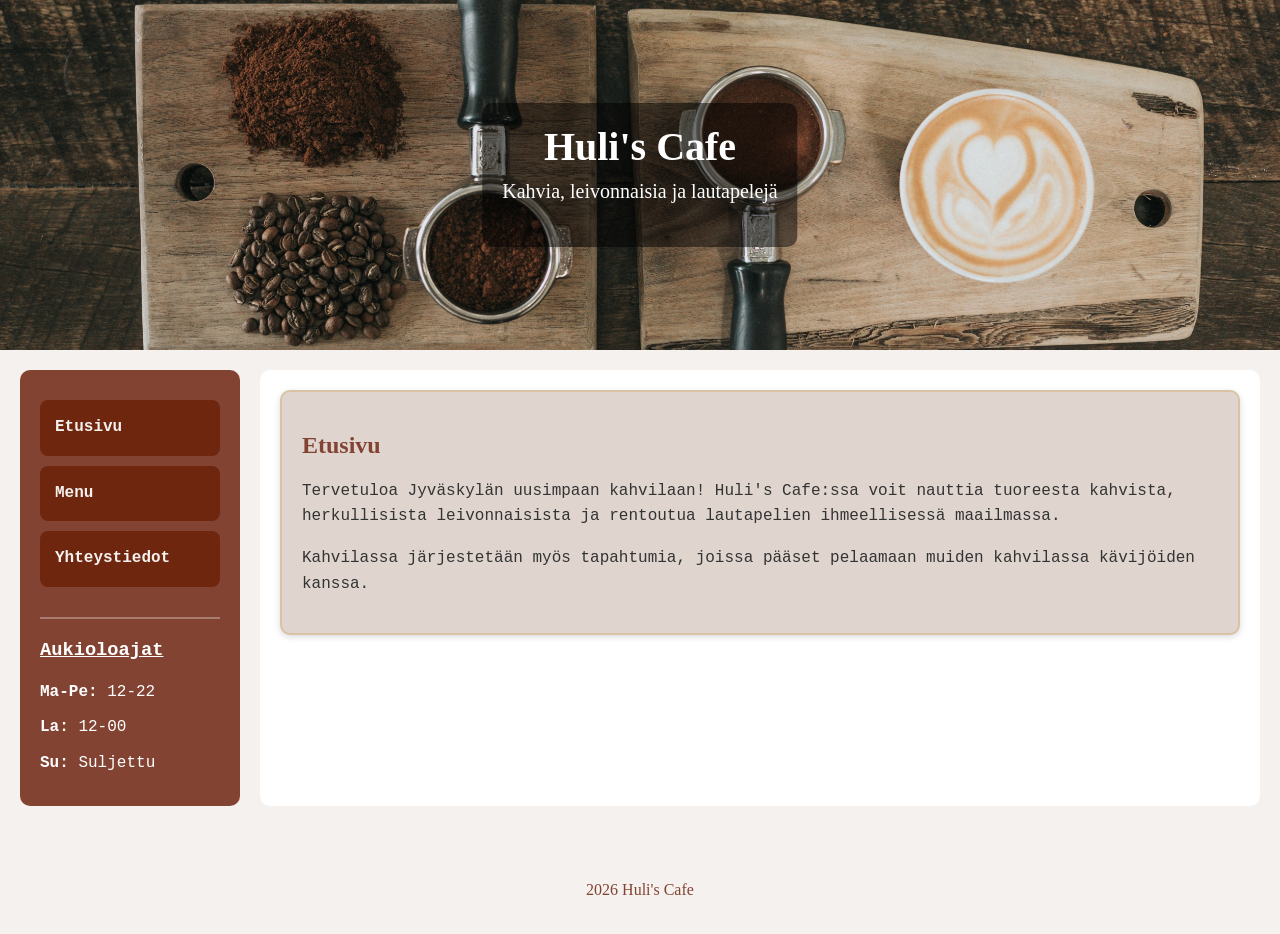
==== index.html @ 92a8479f "Otettu grid käyttöön" ====
<!DOCTYPE html>
<html lang="fi">

<head>
    <meta charset="UTF-8">
    <meta name="viewport" content="width=device-width, initial-scale=1.0">
    <meta name="author" content="Elina Kaskilahti">
    <title>Huli's Cafe</title>
    <link rel="stylesheet" href="css/tyylit.css">
</head>

<body>

<header class="bannerialue">
    <img src="kuvat/banneri.jpg" alt="Huli's Cafe banneri" class="banner">

    <div class="banneriteksti">
        <h1>Huli's Cafe</h1>
        <p>Kahvia, leivonnaisia ja lautapelejä</p>
    </div>
</header>

<div class="grid-container">

    <nav class="linkit">
        <ul>
            <li><a href="index.html">Etusivu</a></li>
            <li><a href="menu.html">Menu</a></li>
            <li><a href="yhteystiedot.html">Yhteystiedot</a></li>
        </ul>

        <div class="aukioloajat">
            <h3>Aukioloajat</h3>
            <ul>
                <li><b>Ma-Pe:</b> 12-22</li>
                <li><b>La:</b> 12-00</li>
                <li><b>Su:</b> Suljettu</li>
            </ul>
        </div>
    </nav>

    <main>
        <section>
            <h1>Etusivu</h1>

            <p>
                Tervetuloa Jyväskylän uusimpaan kahvilaan!
                Huli's Cafe:ssa voit nauttia tuoreesta kahvista,
                herkullisista leivonnaisista ja rentoutua
                lautapelien ihmeellisessä maailmassa.
            </p>

            <p>
                Kahvilassa järjestetään myös tapahtumia,
                joissa pääset pelaamaan muiden kahvilassa
                kävijöiden kanssa.
            </p>
        </section>
    </main>

</div>

<footer>
    <p>2026 Huli's Cafe</p>
</footer>

</body>
</html>
---- css/tyylit.css ----
/* CSS Document */

html {
    height: 100%;
}

body {
    min-height: 100vh;
    margin: 0;
    font-family: 'Courier New', monospace;
    background-color: #f5f1ee;
    color: #333;
}

/* Banneri */

header {
    width: 100%;
}

.banner {
    width: 100%;
    height: 350px;
    object-fit: cover;
    display: block;
}

.bannerialue {
    position: relative;
}

.banneriteksti {
    position: absolute;
    top: 50%;
    left: 50%;
    transform: translate(-50%, -50%);
    text-align: center;
    font-family: 'Segoe Script', cursive;
    color: white;
    background-color: rgba(0, 0, 0, 0.5);
    padding: 20px;
    border-radius: 10px;
}

.banneriteksti h1 {
    margin: 0;
    color: white;
    font-size: 40px;
}

.banneriteksti p {
    margin-top: 5px;
    font-size: 20px;
}

/* GRID */

.grid-container {
    display: grid;
    grid-template-columns: 220px 1fr;
    gap: 20px;
    padding: 20px;
}

/* Navigaatio */

nav {
    background-color: #834333;
    padding: 20px;
    border-radius: 10px;
}

nav ul {
    list-style: none;
    padding: 0;
    margin: 0;
}

nav li {
    margin: 10px 0;
}

nav a {
    display: block;
    background-color: #6E260E;
    color: #f5f1ee;
    text-decoration: none;
    padding: 15px;
    border-radius: 8px;
    font-weight: bold;
}

nav a:hover {
    background-color: #6F4E37;
}

/* Aukioloajat navigaation alla */

.aukioloajat {
    margin-top: 30px;
    padding-top: 20px;
    border-top: 2px solid rgba(255, 255, 255, 0.3);
}

.aukioloajat h3 {
    color: white;
    text-decoration: underline;
    margin-top: 0;
}

.aukioloajat ul {
    list-style: none;
    padding: 0;
}

.aukioloajat li {
    color: white;
}

/* Sisältö */

main {
    background-color: white;
    padding: 20px;
    border-radius: 10px;
}

/* Kortit */

section {
    background-color: #dfd5ce;
    padding: 20px;
    margin-bottom: 20px;
    border: 2px solid #d8c3a5;
    border-radius: 10px;
    box-shadow: 0 2px 6px rgba(0, 0, 0, 0.15);
}

/* Otsikot */

h1,
h2 {
    color: #834333;
    font-family: 'Segoe Script', cursive;
}

h3 {
    color: #834333;
}

/* Tekstit */

p {
    line-height: 1.6;
}

li {
    line-height: 1.6;
}

/* Footer */

footer {
    text-align: center;
    color: #834333;
    font-family: 'Segoe Script', cursive;
    padding: 15px;
    margin-top: 20px;
}

/* Mobiili */

@media (max-width: 768px) {

    .grid-container {
        grid-template-columns: 1fr;
    }

    .banner {
        height: 250px;
    }

    .banneriteksti h1 {
        font-size: 28px;
    }

    .banneriteksti p {
        font-size: 16px;
    }
}
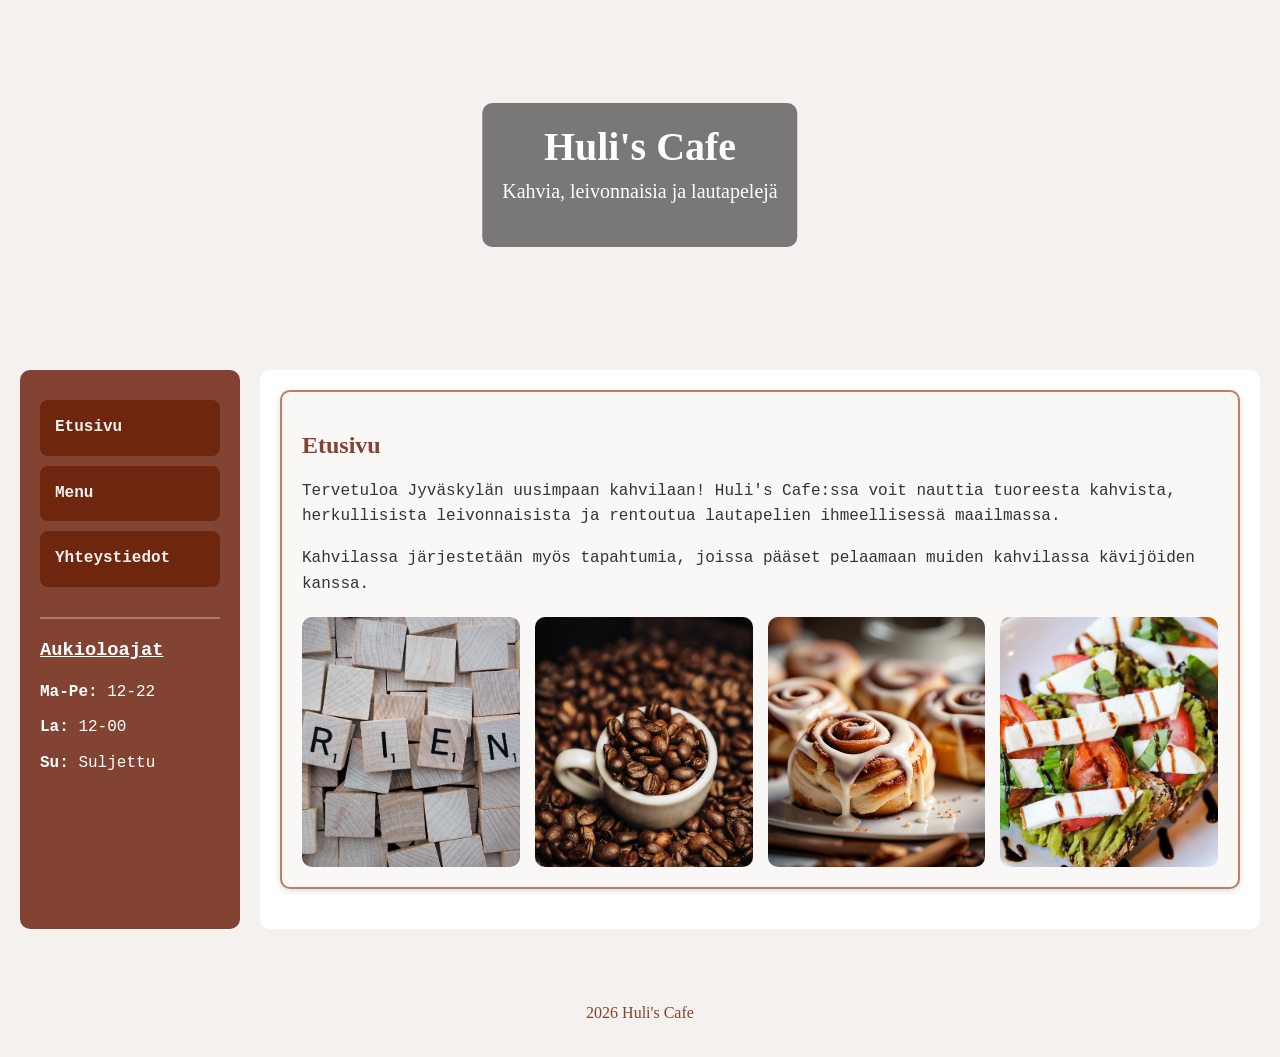
==== commit 551aa453: "Lisätty kuvia ja muutettu banneri" ====
--- a/index.html
+++ b/index.html
@@ -12,7 +12,10 @@
 <body>
 
 <header class="bannerialue">
-    <img src="kuvat/banneri.jpg" alt="Huli's Cafe banneri" class="banner">
+    <video class="banner-video" autoplay muted loop>
+        <source src="kuvat/banneri.mp4" type="video/mp4">
+        Selain ei tue videon toistoa
+    </video>
 
     <div class="banneriteksti">
         <h1>Huli's Cafe</h1>
@@ -43,18 +46,16 @@
         <section>
             <h1>Etusivu</h1>
 
-            <p>
-                Tervetuloa Jyväskylän uusimpaan kahvilaan!
-                Huli's Cafe:ssa voit nauttia tuoreesta kahvista,
-                herkullisista leivonnaisista ja rentoutua
-                lautapelien ihmeellisessä maailmassa.
-            </p>
+            <p>Tervetuloa Jyväskylän uusimpaan kahvilaan! Huli's Cafe:ssa voit nauttia tuoreesta kahvista, herkullisista leivonnaisista ja rentoutua lautapelien ihmeellisessä maailmassa.</p>
 
-            <p>
-                Kahvilassa järjestetään myös tapahtumia,
-                joissa pääset pelaamaan muiden kahvilassa
-                kävijöiden kanssa.
-            </p>
+            <p>Kahvilassa järjestetään myös tapahtumia, joissa pääset pelaamaan muiden kahvilassa kävijöiden kanssa.</p>
+            <div class="kuvagalleria">
+                <img src="kuvat/friend_laatat.jpg" alt="Ystävä laatat" width="300" height="300">
+                <img src="kuvat/kahvi.jpg" alt="Kahvi" width="300" height="300">
+                <img src="kuvat/korvapuusti.jpg" alt="Korvapuusti" width="300" height="300">
+                <img src="kuvat/toast.jpg" alt="Toast" width="300" height="300">
+            </div>
+        
         </section>
     </main>
 
--- a/css/tyylit.css
+++ b/css/tyylit.css
@@ -12,8 +12,6 @@
     color: #333;
 }
 
-/* Banneri */
-
 header {
     width: 100%;
 }
@@ -25,6 +23,12 @@
     display: block;
 }
 
+.banner-video {
+    width: 100%;
+    height: 350px;
+    object-fit: cover;
+    display: block;
+}
 .bannerialue {
     position: relative;
 }
@@ -53,16 +57,12 @@
     font-size: 20px;
 }
 
-/* GRID */
-
 .grid-container {
     display: grid;
     grid-template-columns: 220px 1fr;
     gap: 20px;
     padding: 20px;
 }
-
-/* Navigaatio */
 
 nav {
     background-color: #834333;
@@ -94,8 +94,6 @@
     background-color: #6F4E37;
 }
 
-/* Aukioloajat navigaation alla */
-
 .aukioloajat {
     margin-top: 30px;
     padding-top: 20px;
@@ -117,26 +115,20 @@
     color: white;
 }
 
-/* Sisältö */
-
 main {
     background-color: white;
     padding: 20px;
     border-radius: 10px;
 }
 
-/* Kortit */
-
 section {
-    background-color: #dfd5ce;
+    background-color: #faf8f7;
     padding: 20px;
     margin-bottom: 20px;
-    border: 2px solid #d8c3a5;
+    border: 2px solid #b88161;
     border-radius: 10px;
     box-shadow: 0 2px 6px rgba(0, 0, 0, 0.15);
 }
-
-/* Otsikot */
 
 h1,
 h2 {
@@ -148,8 +140,6 @@
     color: #834333;
 }
 
-/* Tekstit */
-
 p {
     line-height: 1.6;
 }
@@ -158,8 +148,6 @@
     line-height: 1.6;
 }
 
-/* Footer */
-
 footer {
     text-align: center;
     color: #834333;
@@ -167,8 +155,19 @@
     padding: 15px;
     margin-top: 20px;
 }
+.kuvagalleria {
+    display: grid;
+    grid-template-columns: repeat(auto-fit, minmax(200px, 1fr));
+    gap: 15px;
+    margin-top: 20px;
+}
 
-/* Mobiili */
+.kuvagalleria img {
+    width: 100%;
+    height: 250px;
+    object-fit: cover;
+    border-radius: 10px;
+}
 
 @media (max-width: 768px) {
 
@@ -187,4 +186,5 @@
     .banneriteksti p {
         font-size: 16px;
     }
+
 }
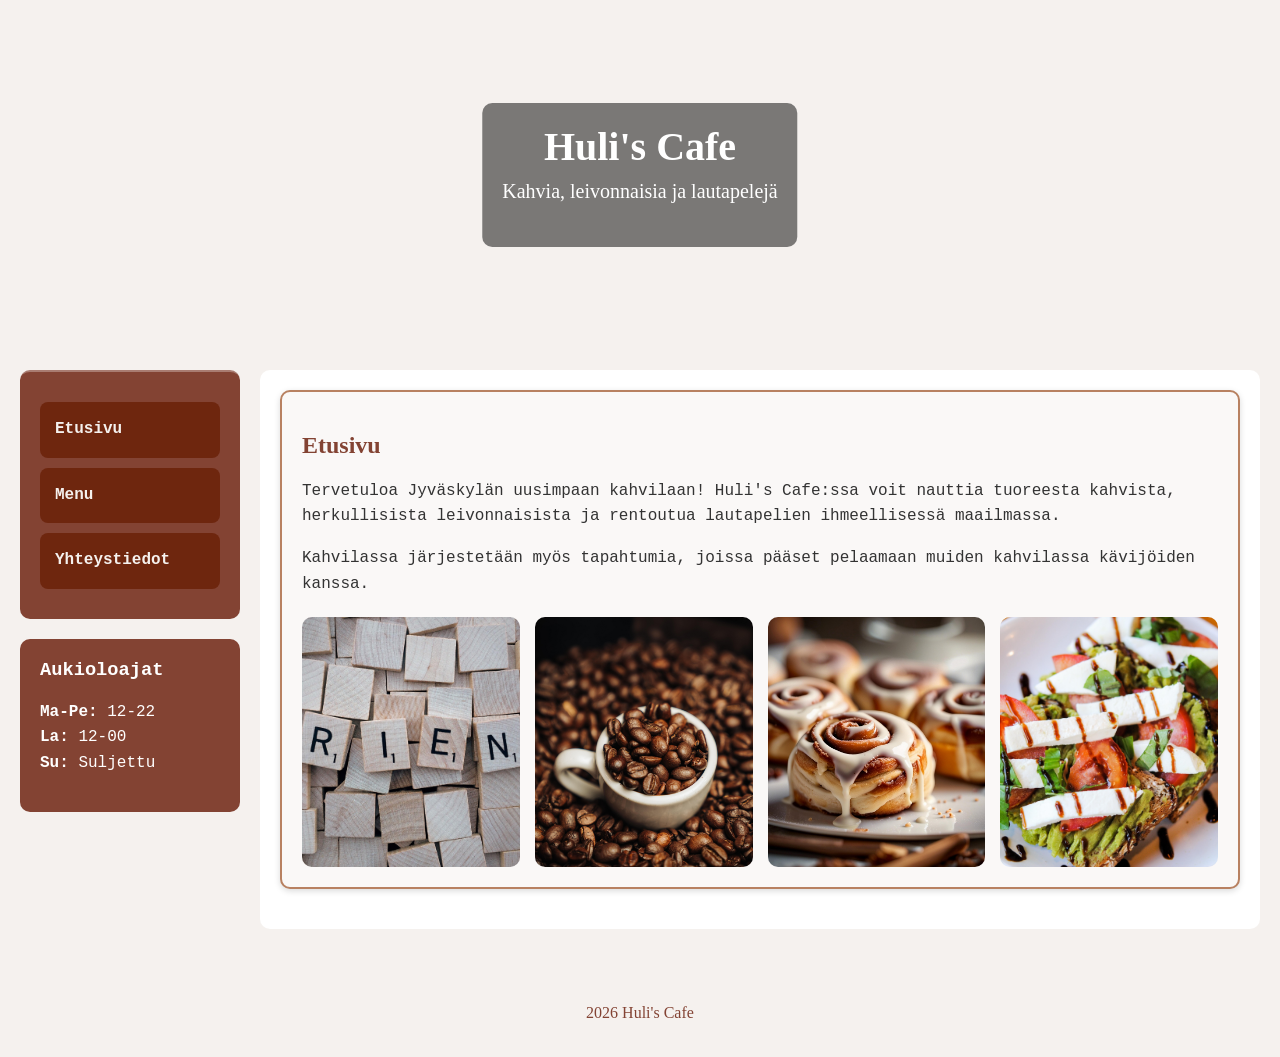
==== commit abc129f2: "Muokattu aukioloajat pois NAV sisältä" ====
--- a/index.html
+++ b/index.html
@@ -25,12 +25,15 @@
 
 <div class="grid-container">
 
-    <nav class="linkit">
-        <ul>
-            <li><a href="index.html">Etusivu</a></li>
-            <li><a href="menu.html">Menu</a></li>
-            <li><a href="yhteystiedot.html">Yhteystiedot</a></li>
-        </ul>
+    <div class="sivupalkki">
+        
+        <nav class="linkit">
+            <ul>
+                <li><a href="index.html">Etusivu</a></li>
+                <li><a href="menu.html">Menu</a></li>
+                <li><a href="yhteystiedot.html">Yhteystiedot</a></li>
+            </ul>
+        </nav>
 
         <div class="aukioloajat">
             <h3>Aukioloajat</h3>
@@ -40,7 +43,8 @@
                 <li><b>Su:</b> Suljettu</li>
             </ul>
         </div>
-    </nav>
+    </div>
+
 
     <main>
         <section>
--- a/css/tyylit.css
+++ b/css/tyylit.css
@@ -62,6 +62,11 @@
     grid-template-columns: 220px 1fr;
     gap: 20px;
     padding: 20px;
+}
+.sivupalkki {
+    display: flex;
+    flex-direction: column;
+    gap: 20px;
 }
 
 nav {
@@ -94,15 +99,20 @@
     background-color: #6F4E37;
 }
 
+nav,
 .aukioloajat {
-    margin-top: 30px;
-    padding-top: 20px;
+    background-color: #834333;
+    padding: 20px;
+    border-radius: 10px;
     border-top: 2px solid rgba(255, 255, 255, 0.3);
 }
+.aukioloajat {
+    margin-top: 0;
+    border-top: none;
+}
 
 .aukioloajat h3 {
     color: white;
-    text-decoration: underline;
     margin-top: 0;
 }
 
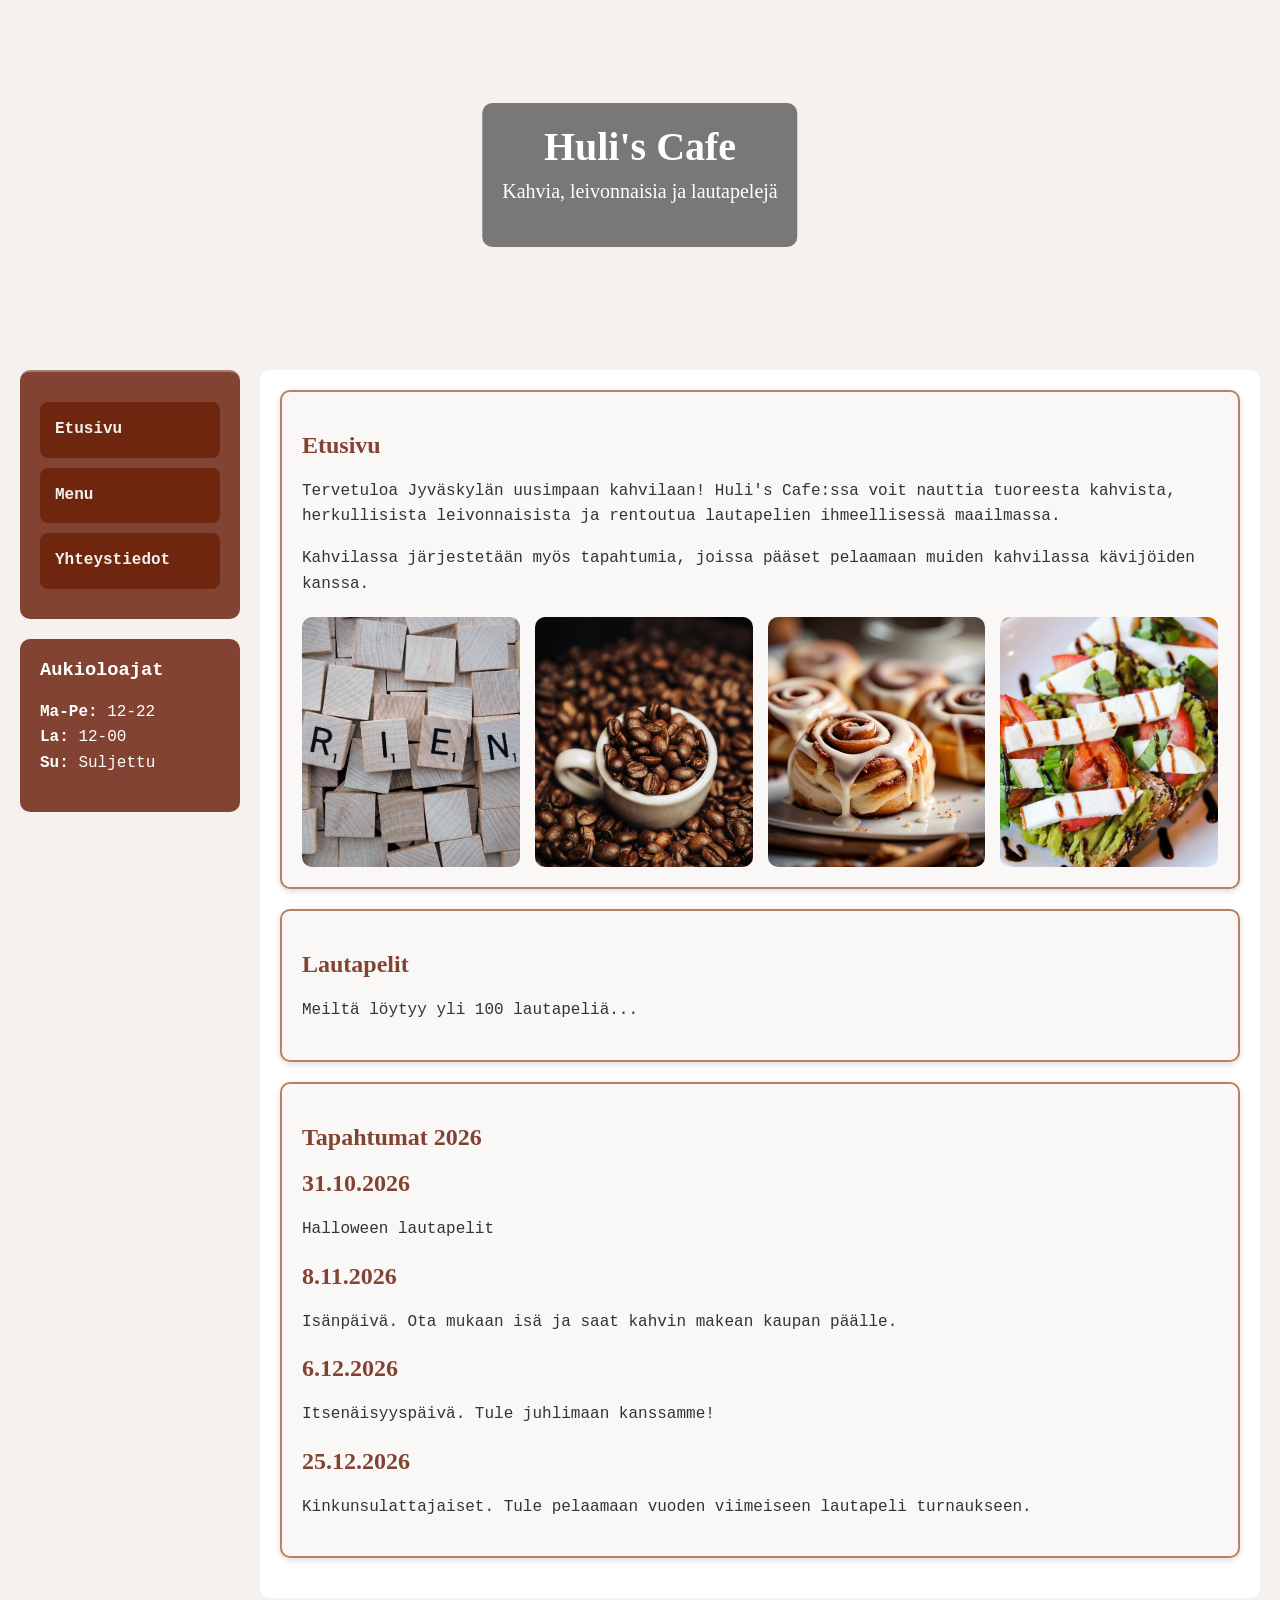
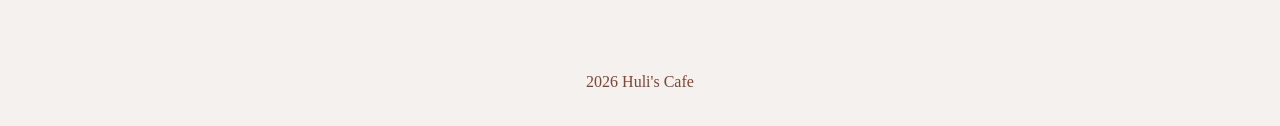
==== commit 5368be2f: "Lisätty eri tuotekortteja" ====
--- a/index.html
+++ b/index.html
@@ -26,7 +26,7 @@
 <div class="grid-container">
 
     <div class="sivupalkki">
-        
+
         <nav class="linkit">
             <ul>
                 <li><a href="index.html">Etusivu</a></li>
@@ -59,8 +59,30 @@
                 <img src="kuvat/korvapuusti.jpg" alt="Korvapuusti" width="300" height="300">
                 <img src="kuvat/toast.jpg" alt="Toast" width="300" height="300">
             </div>
+
+        </section>
+
+        <section>
+            <h2>Lautapelit</h2>
+            <p>Meiltä löytyy yli 100 lautapeliä...</p>
+        </section>
+
+        <section>
+            <h2>Tapahtumat 2026</h2>
+            <h1>31.10.2026</h1>
+            <p>Halloween lautapelit</p>
+
+            <h1>8.11.2026</h1>
+            <p>Isänpäivä. Ota mukaan isä ja saat kahvin makean kaupan päälle.</p>
+
+            <h1>6.12.2026</h1>
+            <p>Itsenäisyyspäivä. Tule juhlimaan kanssamme!</p>
+
+            <h1>25.12.2026</h1>
+            <p>Kinkunsulattajaiset. Tule pelaamaan vuoden viimeiseen lautapeli turnaukseen.</p> 
+        </section> 
         
-        </section>
+        
     </main>
 
 </div>
--- a/css/tyylit.css
+++ b/css/tyylit.css
@@ -158,6 +158,12 @@
     line-height: 1.6;
 }
 
+.etusivu-grid {
+    display: grid;
+    grid-template-columns: repeat(auto-fit, minmax(250px, 1fr));
+    gap: 20px;
+}
+
 footer {
     text-align: center;
     color: #834333;
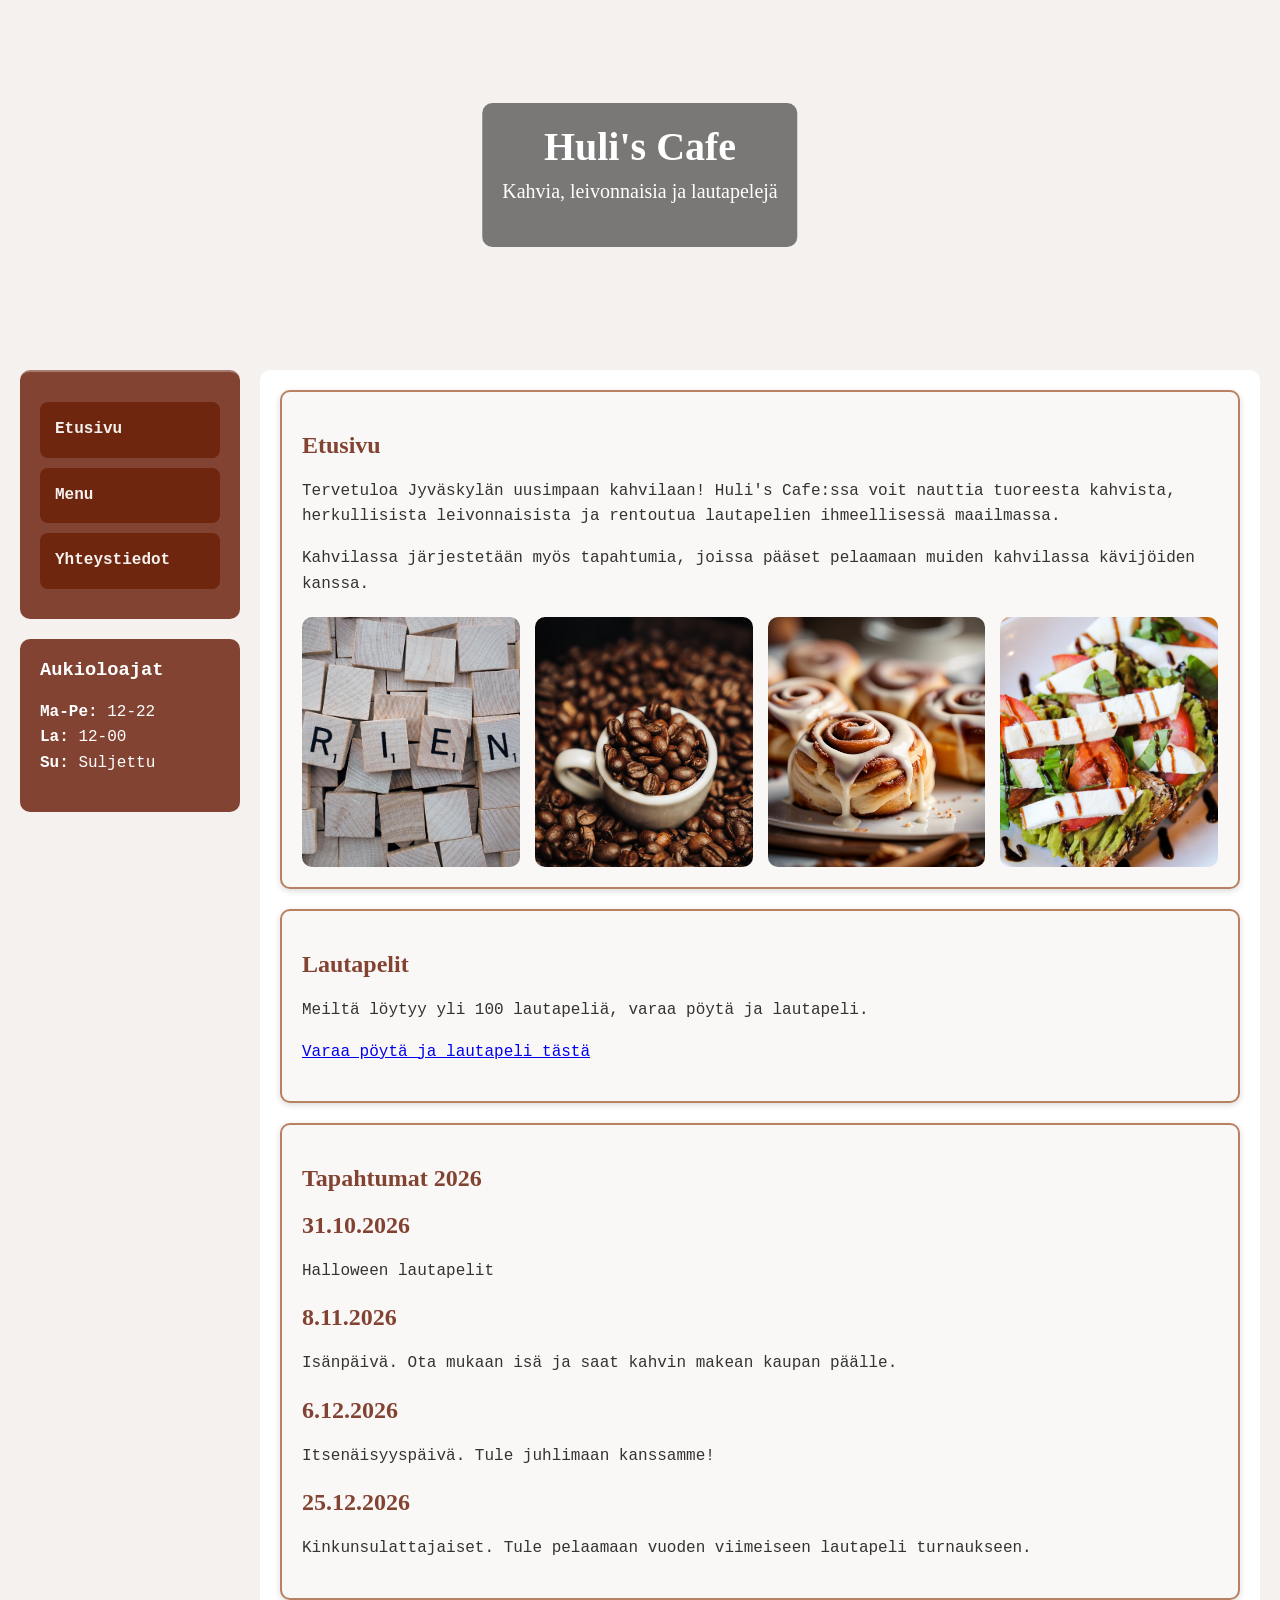
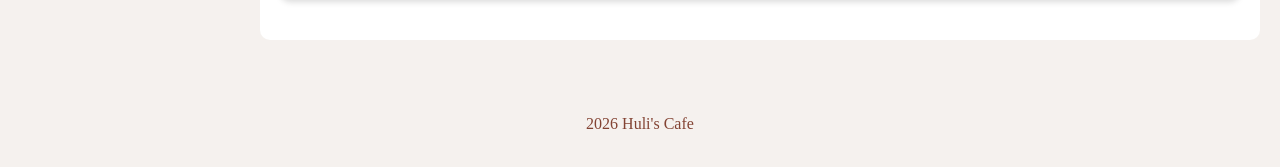
==== commit 7bd5d0b2: "Lisätty kiitos sivu lomakkeen lähetyksen jälkeen" ====
--- a/index.html
+++ b/index.html
@@ -63,22 +63,23 @@
         </section>
 
         <section>
-            <h2>Lautapelit</h2>
-            <p>Meiltä löytyy yli 100 lautapeliä...</p>
+            <h1>Lautapelit</h1>
+            <p>Meiltä löytyy yli 100 lautapeliä, varaa pöytä ja lautapeli.</p>
+             <p><a href="yhteystiedot.html">Varaa pöytä ja lautapeli tästä</a></p>
         </section>
 
         <section>
-            <h2>Tapahtumat 2026</h2>
-            <h1>31.10.2026</h1>
+            <h1>Tapahtumat 2026</h1>
+            <h2>31.10.2026</h2>
             <p>Halloween lautapelit</p>
 
-            <h1>8.11.2026</h1>
+            <h2>8.11.2026</h2>
             <p>Isänpäivä. Ota mukaan isä ja saat kahvin makean kaupan päälle.</p>
 
-            <h1>6.12.2026</h1>
+            <h2>6.12.2026</h2>
             <p>Itsenäisyyspäivä. Tule juhlimaan kanssamme!</p>
 
-            <h1>25.12.2026</h1>
+            <h2>25.12.2026</h2>
             <p>Kinkunsulattajaiset. Tule pelaamaan vuoden viimeiseen lautapeli turnaukseen.</p> 
         </section> 
         
--- a/css/tyylit.css
+++ b/css/tyylit.css
@@ -29,6 +29,7 @@
     object-fit: cover;
     display: block;
 }
+
 .bannerialue {
     position: relative;
 }
@@ -63,6 +64,7 @@
     gap: 20px;
     padding: 20px;
 }
+
 .sivupalkki {
     display: flex;
     flex-direction: column;
@@ -106,6 +108,7 @@
     border-radius: 10px;
     border-top: 2px solid rgba(255, 255, 255, 0.3);
 }
+
 .aukioloajat {
     margin-top: 0;
     border-top: none;
@@ -162,6 +165,75 @@
     display: grid;
     grid-template-columns: repeat(auto-fit, minmax(250px, 1fr));
     gap: 20px;
+}
+
+.menu-otsikko {
+    text-align: center;
+}
+
+.menu-taulukko {
+    width: 80%;
+    margin: 0 auto;
+    border-collapse: collapse;
+}
+
+.menu-taulukko th {
+    background-color: #6f4e37;
+    color: white;
+}
+
+.menu-taulukko th,
+.menu-taulukko td {
+    border: 1px solid #d4c4b0;
+    padding: 12px;
+}
+
+.menu-taulukko tr:hover {
+    background-color: #f2e8dc;
+}
+
+.yhteys-grid {
+    display: flex;
+    grid-template-columns: 2fr 1fr;
+    gap: 20px;
+    align-items: start;
+}
+
+.yhteystiedot {
+    width: 100%;
+}
+
+.varaus {
+    width: 100%;
+}
+
+.varaus form {
+    display: flex;
+    flex-direction: column;
+}
+
+.varaus label {
+    margin-top: 10px;
+}
+
+.varaus input,
+.varaus select,
+.varaus textarea {
+    padding: 8px;
+    margin-top: 5px;
+}
+
+.varaus button {
+    margin-top: 15px;
+    padding: 10px;
+    background-color: #6f4e37;
+    color: white;
+    border: none;
+    cursor: pointer;
+}
+
+.varaus button:hover {
+    background-color: #5a3d2b;
 }
 
 footer {
@@ -171,6 +243,7 @@
     padding: 15px;
     margin-top: 20px;
 }
+
 .kuvagalleria {
     display: grid;
     grid-template-columns: repeat(auto-fit, minmax(200px, 1fr));
@@ -185,14 +258,60 @@
     border-radius: 10px;
 }
 
+.kiitos {
+    max-width: 600px;
+    margin: 50px auto;
+    text-align: center;
+}
+
+.kiitos h1 {
+    color: #834333;
+    font-family: 'Segoe Script', cursive;
+    margin-bottom: 20px;
+}
+
+.kiitos p {
+    font-size: 18px;
+    margin-bottom: 30px;
+}
+
+.paluu-nappi {
+    display: inline-block;
+    background-color: #6f4e37;
+    color: white;
+    text-decoration: none;
+    padding: 12px 24px;
+    border-radius: 8px;
+    font-weight: bold;
+}
+
+.paluu-nappi:hover {
+    background-color: #5a3d2b;
+}
+
 @media (max-width: 768px) {
 
     .grid-container {
         grid-template-columns: 1fr;
     }
 
-    .banner {
+    .yhteys-grid {
+        flex-direction: column;
+    }
+
+    .varaus,
+    .yhteystiedot {
+        width: 100%;
+    }
+
+    .banner,
+    .banner-video {
         height: 250px;
+    }
+
+    .banneriteksti {
+        width: 80%;
+        padding: 10px;
     }
 
     .banneriteksti h1 {
@@ -203,4 +322,16 @@
         font-size: 16px;
     }
 
+    .menu-taulukko {
+        width: 100%;
+        font-size: 14px;
+    }
+
+    nav {
+        text-align: center;
+    }
+
+    .kuvagalleria {
+        grid-template-columns: 1fr;
+    }
 }
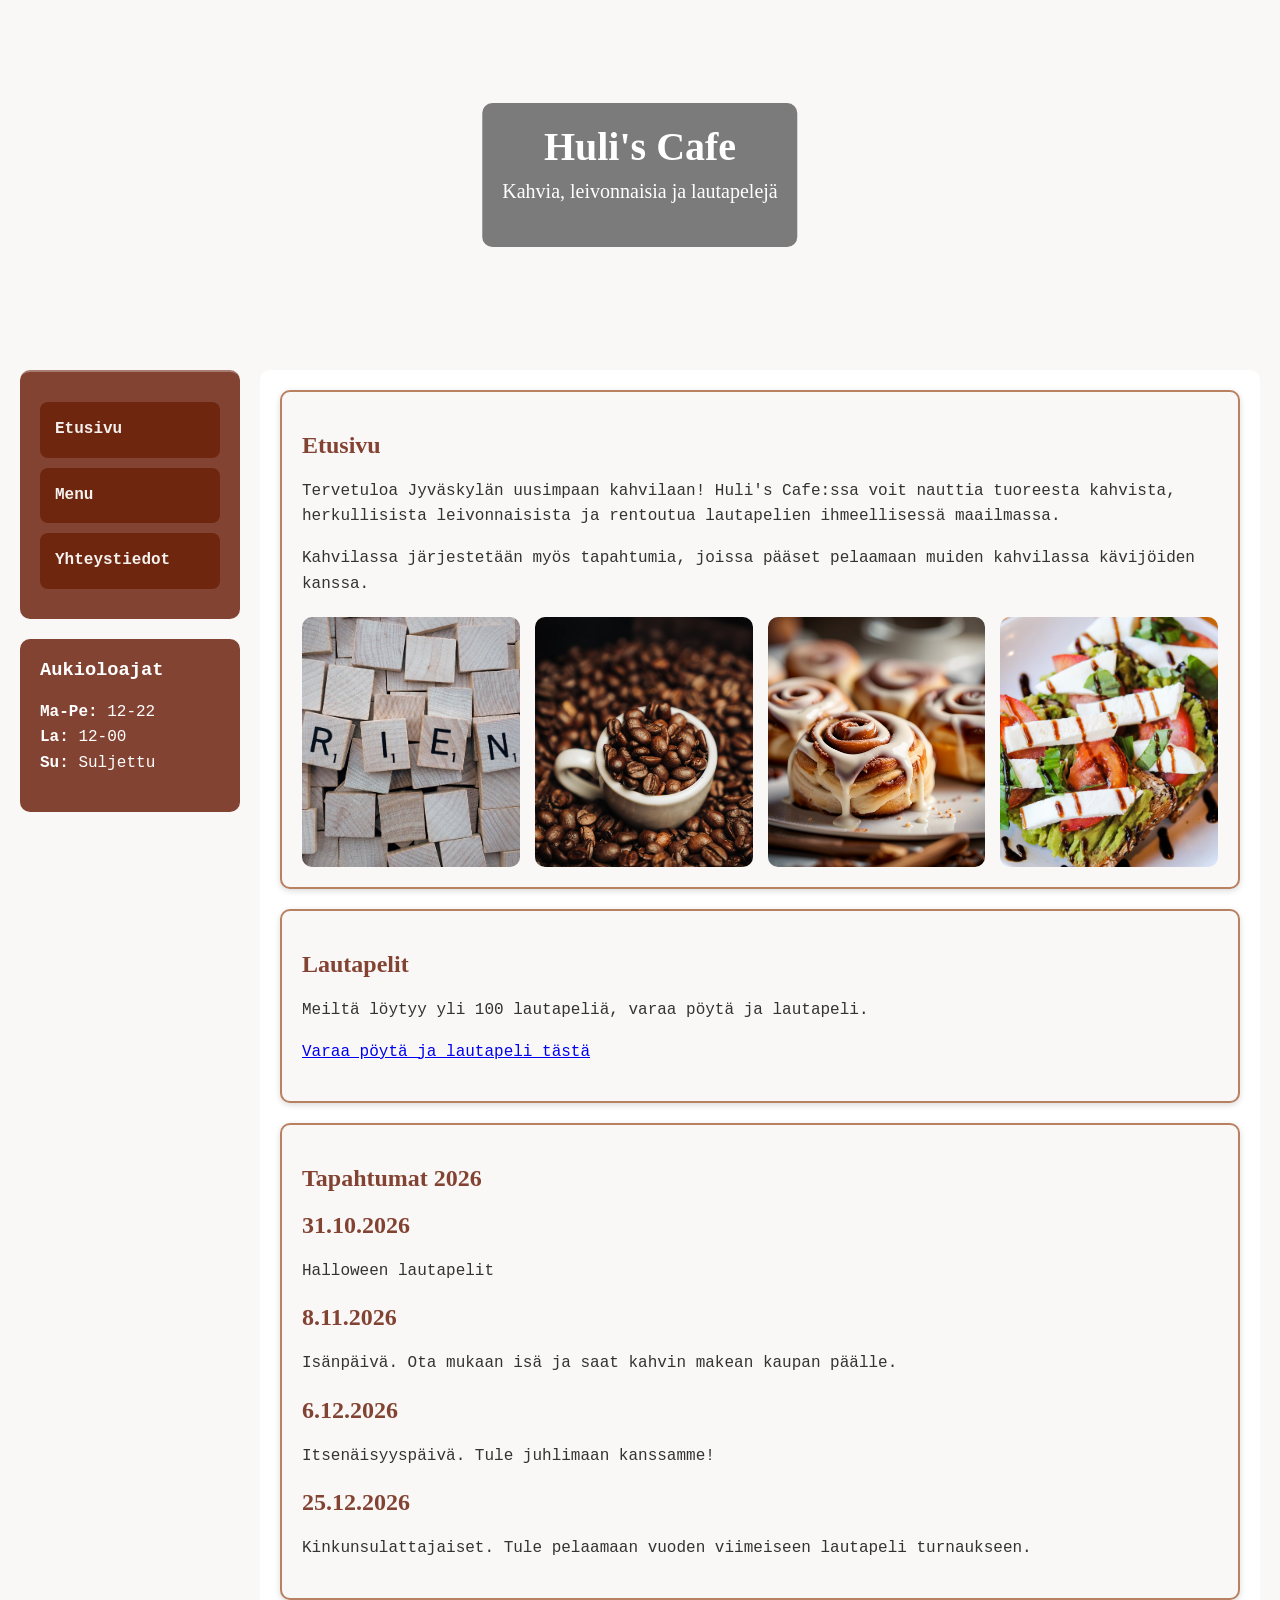
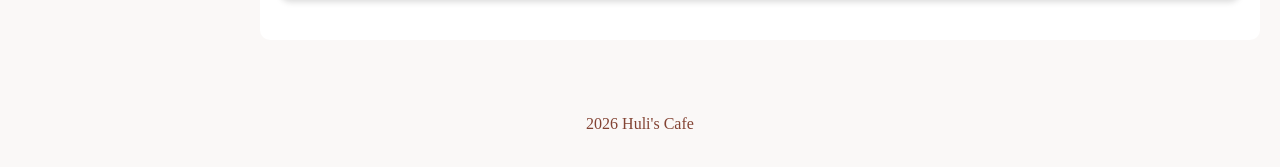
==== commit 254d39f5: "Hieno säätöä aikatauluihin" ====
--- a/index.html
+++ b/index.html
@@ -38,9 +38,9 @@
         <div class="aukioloajat">
             <h3>Aukioloajat</h3>
             <ul>
-                <li><b>Ma-Pe:</b> 12-22</li>
-                <li><b>La:</b> 12-00</li>
-                <li><b>Su:</b> Suljettu</li>
+                <li><strong>Ma-Pe:</strong> 12-22</li>
+                <li><strong>La:</strong> 12-00</li>
+                <li><strong>Su:</strong> Suljettu</li>
             </ul>
         </div>
     </div>
--- a/css/tyylit.css
+++ b/css/tyylit.css
@@ -1,5 +1,4 @@
 /* CSS Document */
-
 html {
     height: 100%;
 }
@@ -8,7 +7,7 @@
     min-height: 100vh;
     margin: 0;
     font-family: 'Courier New', monospace;
-    background-color: #f5f1ee;
+    background-color: #faf8f7;
     color: #333;
 }
 
@@ -177,6 +176,15 @@
     border-collapse: collapse;
 }
 
+.menu-taulukko td[rowspan] {
+    font-weight: bold;
+    background-color: #e8d6c5;
+    color: #6f4e37;
+    font-size: 20px;
+    text-align: center;
+    vertical-align: middle;
+}
+
 .menu-taulukko th {
     background-color: #6f4e37;
     color: white;
@@ -194,7 +202,6 @@
 
 .yhteys-grid {
     display: flex;
-    grid-template-columns: 2fr 1fr;
     gap: 20px;
     align-items: start;
 }
@@ -334,4 +341,23 @@
     .kuvagalleria {
         grid-template-columns: 1fr;
     }
-}+}
+
+ @media (max-width: 480px) {
+     .banneriteksti h1 {
+         font-size: 22px;
+     }
+
+     .banneriteksti p {
+         font-size: 14px;
+     }
+
+     nav a {
+         padding: 10px;
+         font-size: 14px;
+     }
+
+     .menu-taulukko {
+        font-size: 12px;
+     }
+}
